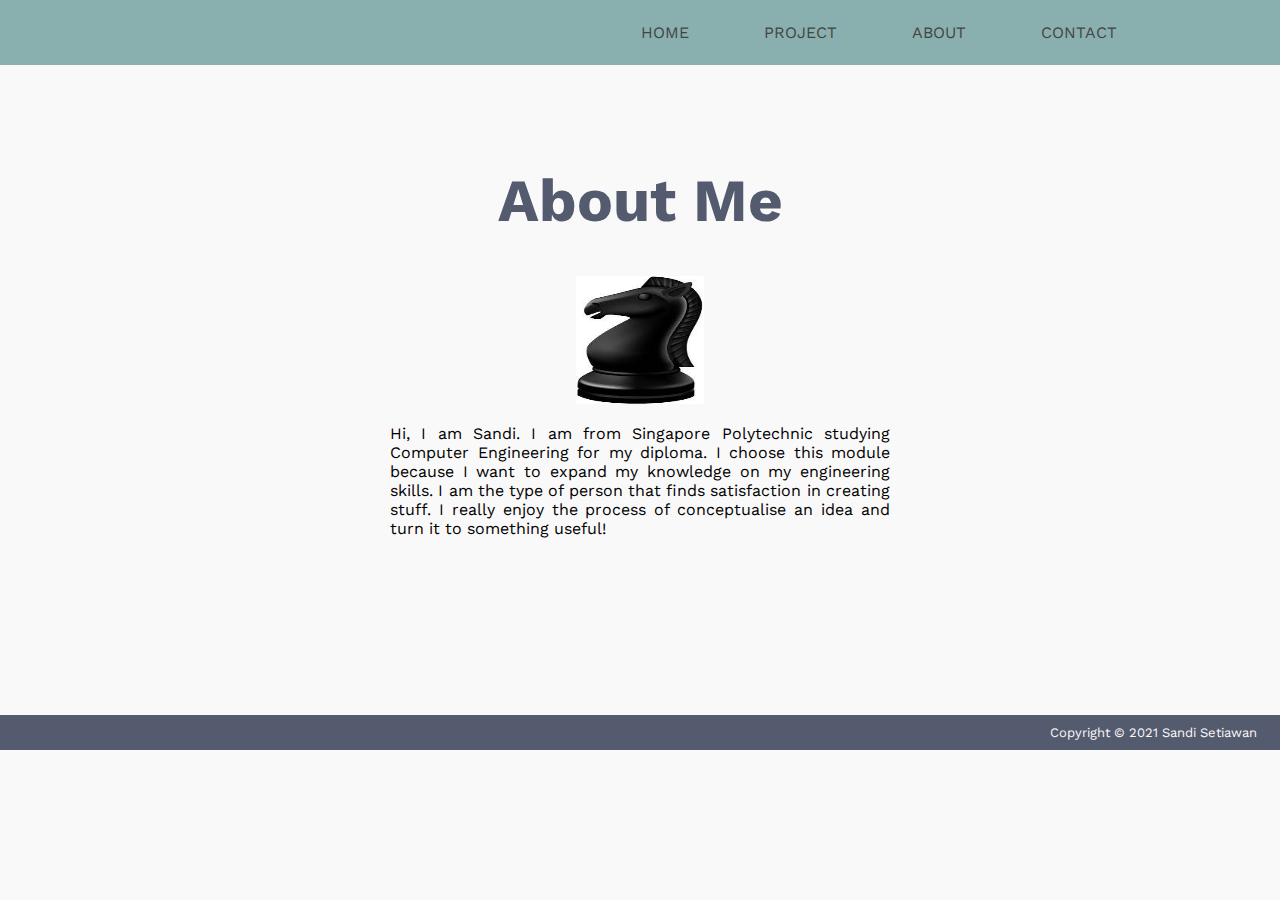
==== about.html @ 35d7f9e3 "Create project folder" ====
<!DOCTYPE html>
<html>
<head>
	<title>engacad</title>
	<link rel="stylesheet" type="text/css" href="style.css" />
	<link rel="stylesheet" href="https://fonts.googleapis.com/css?family=Work+Sans:400">
	<link rel="shortcut icon" type="img/png" href="images/icon.png" />
	
</head>

<body>
	<header>
		<div class="container">
			<nav>
				<ul>
					<li><a href="index.html">Home</a></li>
					<li><a href="#">Project</a>
						<div class="submenu1">
							<ul>
								<li><a href="project/websitedevelopment.html">Web development</a></li>
								<li><a href="project/cad.html">CAD</a></li>
								
							</ul>
						</div>
					</li>
					<li><a href="about.html">About</a></li>
					<li><a href="contact.html">Contact</a></li>
				</ul>
			</nav>
		</div>
	</header>

	<div id="aboutbody">
		<div id="about">
			<h1>About Me</h1>
		</div>

		<div id="profile">
			<img src="images/profile.png" alt="profile picture" style="width:128px;height:128px;">
		</div>

		<div id="abouttext">
		<p>
			Hi, I am Sandi. I am from Singapore Polytechnic studying Computer Engineering for my diploma.  I choose this module because I want to expand my knowledge on my engineering skills. I am the type of person that finds satisfaction in creating stuff. I really enjoy the process of conceptualise an idea and turn it to something useful!
		</p>
		</div>
	</div>

	<footer>
		Copyright &copy; 2021 Sandi Setiawan
	</footer>

	
</body>
</html>
---- style.css ----
body{
    margin: 0;
    background: #FAF9F9;
    font-family: 'Work Sans', sans-serif;
    font-weight: 400;
}

.container{
    width: 80%;
    margin: 0 auto;

}

header {
    background: #89B0AE;
}

header::after{
    content: '';
    display: table;
    clear: both;
}

nav{
    float: right;
}

nav ul{
    margin: 0;
    padding: 0;
    list-style: none;
}

nav ul li {
    display: inline-block;
    margin-left: 35px;
    margin-right: 35px;
    padding-top: 23px;
    padding-bottom: 23px;

    position: relative;
}

nav ul li a{
    color: #444;
    text-decoration: none;
    text-transform: uppercase;
}

nav a:hover{
    color:#000;
}

nav a::before{
    content: '';
    display: block;
    height: 5px;
    width: 100%;
    background-color: #444;
    
    position: absolute;
    top: 0;
    width: 0%;
    transition: all ease-in-out 250ms;
}

nav a:hover::before {
    width: 100%;
}

#main{
    width: 500px;
    margin-left: auto;
    margin-right: auto;
    margin-top: 150px;
    text-align: center;
    font-size: 30px;
    color: #555B6E; 
}

#text{
    width: 500px;
    margin-left: auto;
    margin-right:auto;
    text-align:center!important;
}


footer{
    font-size: 13px;
    background-color: #555B6E;
    color: #FAF9F9;
    text-align: right;
    padding: 10px 23px;
}

#profile{
    width: 128px;
    margin-left: auto;
    margin-right: auto;
}

#abouttext{
    width: 500px;
    margin-left: auto;
    margin-right:auto;
    text-align:justify;
}

#contact{
    width: 600px;
    margin-left: auto;
    margin-right:auto;
    margin-top: 150px;
    text-align: left;
    font-size: 23px;
    color: #555B6E;
}

#contacttext{
    width: 600px;
    margin-left: auto;
    margin-right:auto;
    text-align:left;
}

#mainbody{
    width: 50%;
    height: 500px;
    margin-left: auto;
    margin-right: auto;
}

#aboutbody{
    width: 100%;
    height: 550px;
}

#about{
    width: 500px;
    margin-left: auto;
    margin-right: auto;
    margin-top: 100px;
    text-align: center;
    font-size: 30px;
    color: #555B6E;
}

.submenu1{
    display: none;
}

nav ul li:hover .submenu1{
    display: block;
    position: absolute;
    background: #FFD6BA;
}

.center{
    display: block;
    margin-left: auto;
    margin-right: auto;
    width: 70%;
}

#back a{
    text-decoration: none;
    color: #555B6E;
}

#back{
    width: 10%;
    font-size: 100%;
    background-color: #FFD6BA;
    text-align: center;
    margin-right: auto;
    margin-left: auto;
    padding: 1% 5%;
}
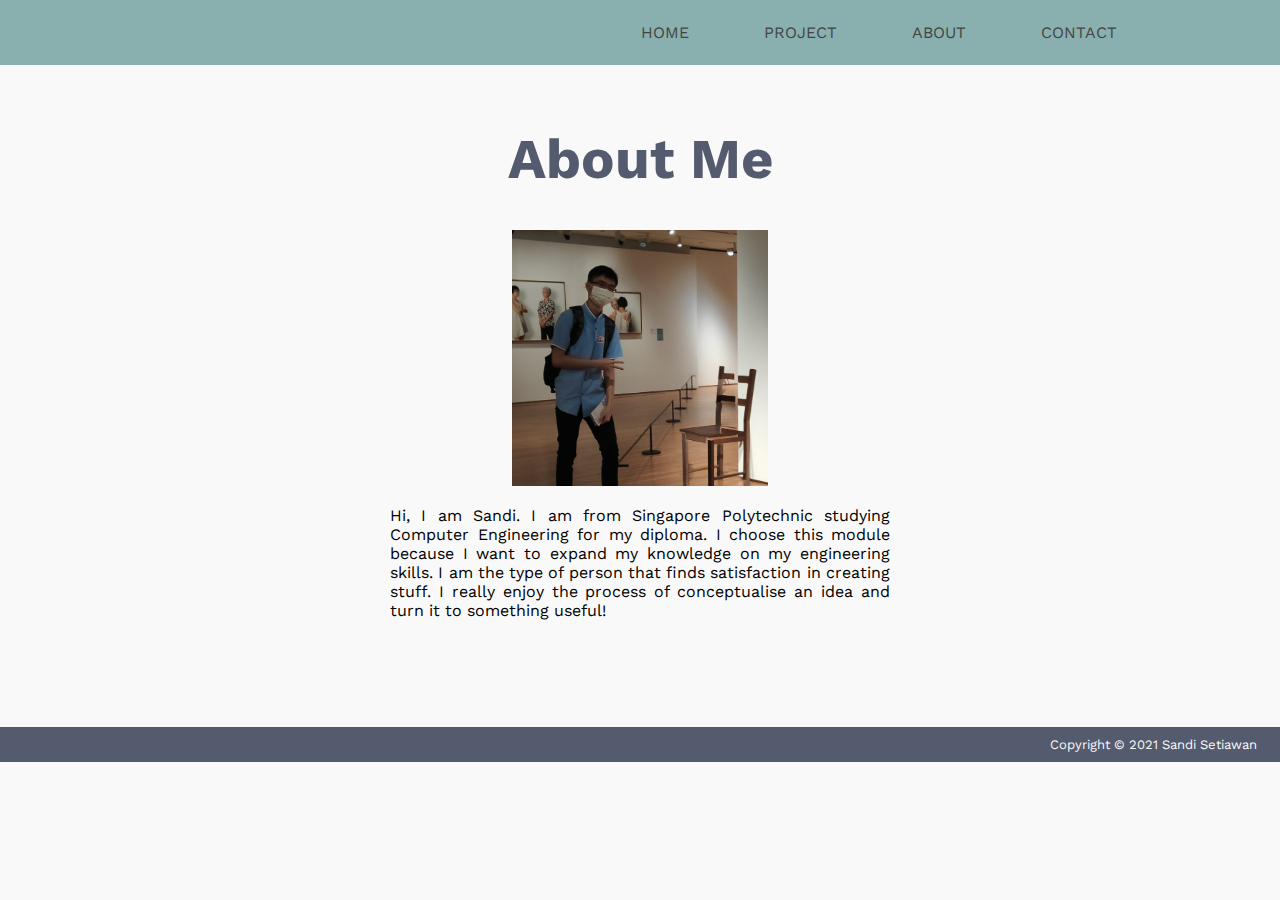
==== commit b05d48fe: "Merge pull request #42 from setiawansandi/draft" ====
--- a/about.html
+++ b/about.html
@@ -17,8 +17,8 @@
 					<li><a href="#">Project</a>
 						<div class="submenu1">
 							<ul>
-								<li><a href="project/websitedevelopment.html">Web development</a></li>
-								<li><a href="project/cad.html">CAD</a></li>
+								<li><a href="websitedevelopment.html">Web development</a></li>
+								<li><a href="cad.html">CAD</a></li>
 								
 							</ul>
 						</div>
@@ -36,7 +36,7 @@
 		</div>
 
 		<div id="profile">
-			<img src="images/profile.png" alt="profile picture" style="width:128px;height:128px;">
+			<img src="images/profile.jpeg" alt="profile picture" style="width:256px;height:256px;">
 		</div>
 
 		<div id="abouttext">
@@ -45,6 +45,8 @@
 		</p>
 		</div>
 	</div>
+	
+	<p>&nbsp;</p>
 
 	<footer>
 		Copyright &copy; 2021 Sandi Setiawan
--- a/style.css
+++ b/style.css
@@ -87,6 +87,7 @@
 
 
 footer{
+    clear: both;
     font-size: 13px;
     background-color: #555B6E;
     color: #FAF9F9;
@@ -95,7 +96,7 @@
 }
 
 #profile{
-    width: 128px;
+    width: 256px;
     margin-left: auto;
     margin-right: auto;
 }
@@ -140,9 +141,9 @@
     width: 500px;
     margin-left: auto;
     margin-right: auto;
-    margin-top: 100px;
+    margin-top: 61px;
     text-align: center;
-    font-size: 30px;
+    font-size: 28px;
     color: #555B6E;
 }
 
@@ -169,6 +170,7 @@
 }
 
 #back{
+    clear: both;
     width: 10%;
     font-size: 100%;
     background-color: #FFD6BA;
@@ -176,4 +178,31 @@
     margin-right: auto;
     margin-left: auto;
     padding: 1% 5%;
-}+}
+
+#maintext{
+    width: 800px;
+    margin-left: auto;
+    margin-right: auto;
+}
+
+#section{
+    clear: both;
+    padding: 10px;
+}
+
+#section img {
+    width: 100%;
+    height: 100%; 
+    object-fit: contain;
+}
+
+#section_img{
+    width: 380px;
+    float: left;
+}
+
+#section_text{
+    width: 390px;
+    float: right;
+}
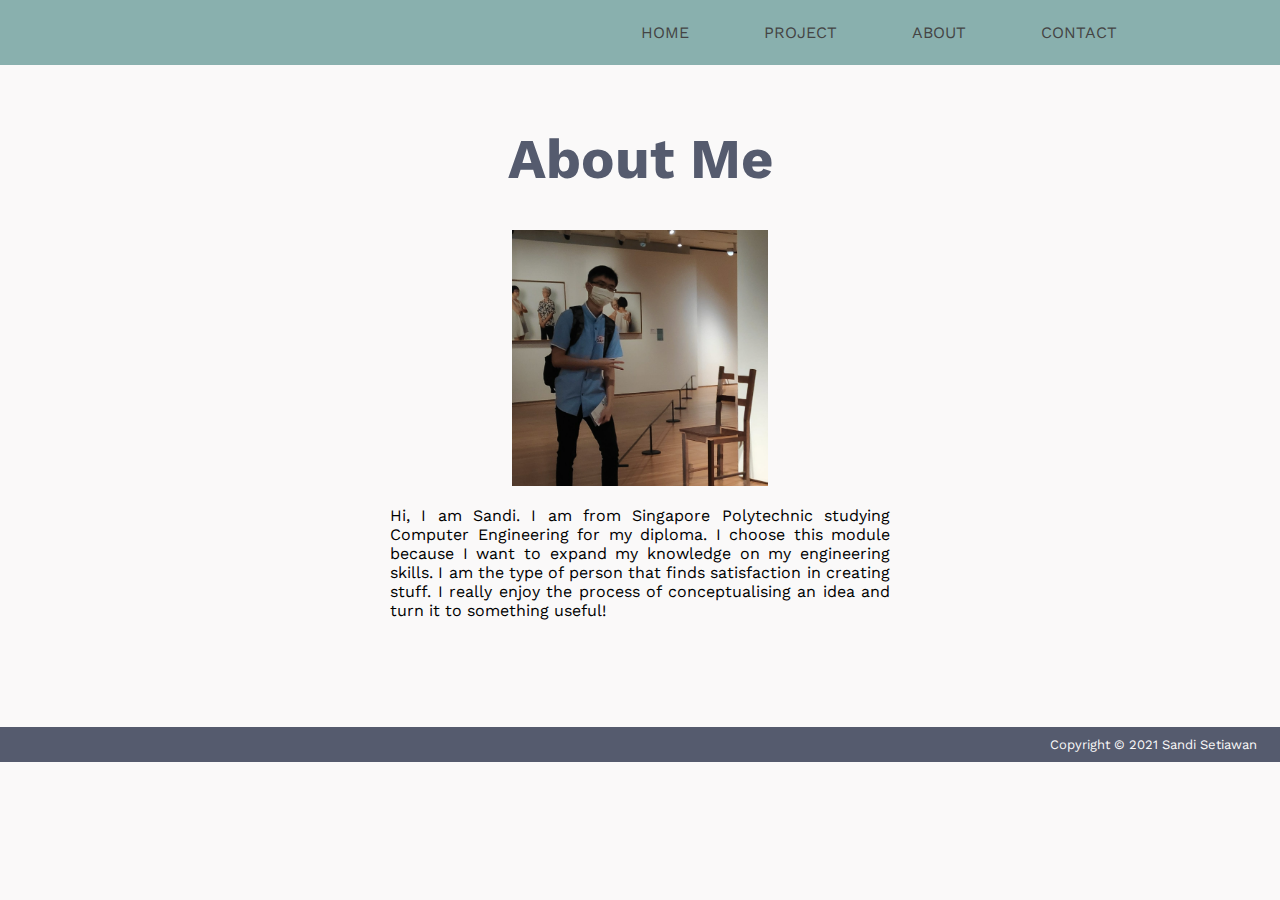
==== commit 85cb2446: "Update about.html" ====
--- a/about.html
+++ b/about.html
@@ -41,7 +41,7 @@
 
 		<div id="abouttext">
 		<p>
-			Hi, I am Sandi. I am from Singapore Polytechnic studying Computer Engineering for my diploma.  I choose this module because I want to expand my knowledge on my engineering skills. I am the type of person that finds satisfaction in creating stuff. I really enjoy the process of conceptualise an idea and turn it to something useful!
+			Hi, I am Sandi. I am from Singapore Polytechnic studying Computer Engineering for my diploma.  I choose this module because I want to expand my knowledge on my engineering skills. I am the type of person that finds satisfaction in creating stuff. I really enjoy the process of conceptualising an idea and turn it to something useful!
 		</p>
 		</div>
 	</div>
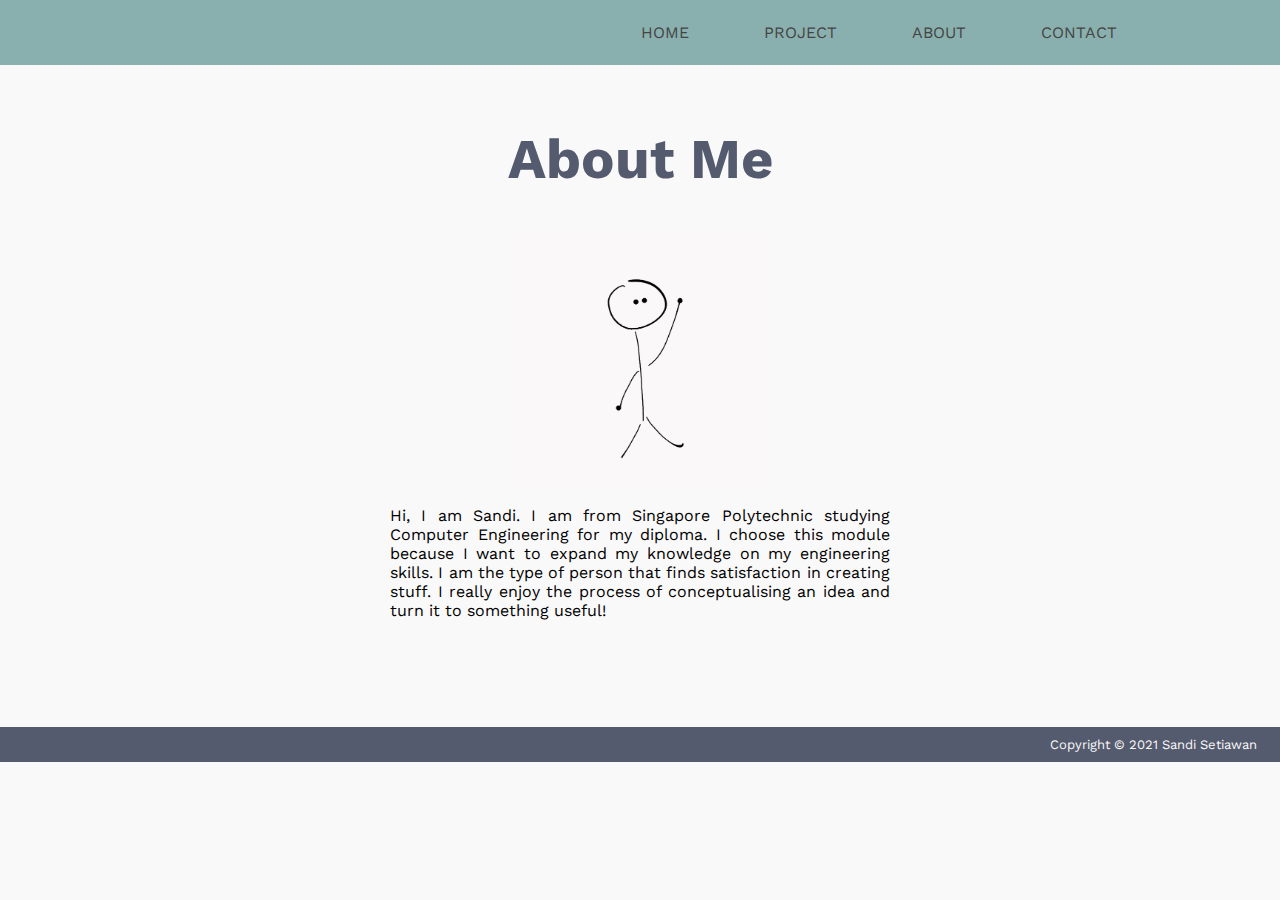
==== commit 71af6021: "Update project html" ====
--- a/about.html
+++ b/about.html
@@ -38,8 +38,8 @@
 		<div id="profile">
 			<img src="images/profile.jpeg" alt="profile picture" style="width:256px;height:256px;">
 		</div>
+		<div id="abouttext">
 
-		<div id="abouttext">
 		<p>
 			Hi, I am Sandi. I am from Singapore Polytechnic studying Computer Engineering for my diploma.  I choose this module because I want to expand my knowledge on my engineering skills. I am the type of person that finds satisfaction in creating stuff. I really enjoy the process of conceptualising an idea and turn it to something useful!
 		</p>
--- a/style.css
+++ b/style.css
@@ -205,4 +205,5 @@
 #section_text{
     width: 390px;
     float: right;
-}
+    text-align: justify;
+}
